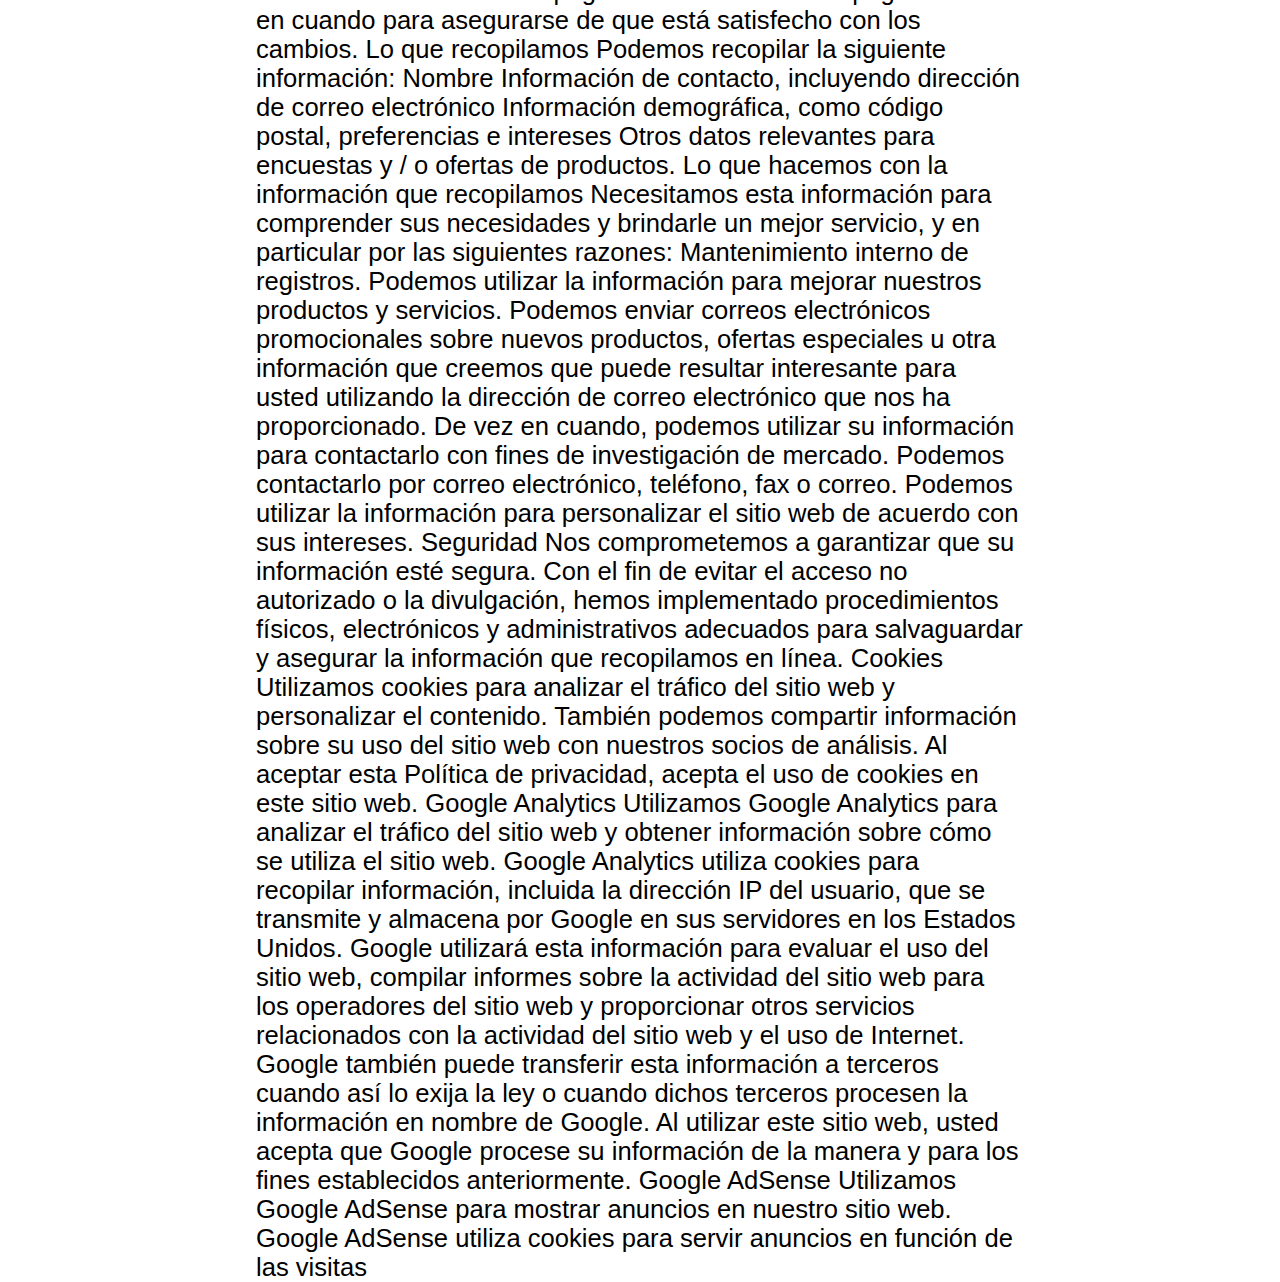
==== politicaPrivacidad.html @ efbe01a5 "Politica de privacidad" ====
<!DOCTYPE html>
<html lang="es">
  <head>
    <meta charset="UTF-8" />
    <meta http-equiv="X-UA-Compatible" content="IE=edge" />
    <meta name="viewport" content="width=device-width, initial-scale=1.0" />
    <title>Política de Privacidad</title>
    <link rel="stylesheet" href="politica.css">
  </head>
  <body>
    <h1>Política de privacidad</h1>
    <p>
      Esta Política de privacidad establece cómo
      https://helpfulutility.github.io utiliza y protege cualquier información
      que usted nos proporciona al utilizar este sitio web. Respetamos su
      privacidad y estamos comprometidos a protegerla. Si le pedimos que
      proporcione cierta información por la cual pueda ser identificado al
      utilizar este sitio web, puede estar seguro de que solo se utilizará de
      acuerdo con esta Política de privacidad. https://helpfulutility.github.io
      puede cambiar esta política de vez en cuando actualizando esta página.
      Debe revisar esta página de vez en cuando para asegurarse de que está
      satisfecho con los cambios. Lo que recopilamos Podemos recopilar la
      siguiente información: Nombre Información de contacto, incluyendo
      dirección de correo electrónico Información demográfica, como código
      postal, preferencias e intereses Otros datos relevantes para encuestas y /
      o ofertas de productos. Lo que hacemos con la información que recopilamos
      Necesitamos esta información para comprender sus necesidades y brindarle
      un mejor servicio, y en particular por las siguientes razones:
      Mantenimiento interno de registros. Podemos utilizar la información para
      mejorar nuestros productos y servicios. Podemos enviar correos
      electrónicos promocionales sobre nuevos productos, ofertas especiales u
      otra información que creemos que puede resultar interesante para usted
      utilizando la dirección de correo electrónico que nos ha proporcionado. De
      vez en cuando, podemos utilizar su información para contactarlo con fines
      de investigación de mercado. Podemos contactarlo por correo electrónico,
      teléfono, fax o correo. Podemos utilizar la información para personalizar
      el sitio web de acuerdo con sus intereses. Seguridad Nos comprometemos a
      garantizar que su información esté segura. Con el fin de evitar el acceso
      no autorizado o la divulgación, hemos implementado procedimientos físicos,
      electrónicos y administrativos adecuados para salvaguardar y asegurar la
      información que recopilamos en línea. Cookies Utilizamos cookies para
      analizar el tráfico del sitio web y personalizar el contenido. También
      podemos compartir información sobre su uso del sitio web con nuestros
      socios de análisis. Al aceptar esta Política de privacidad, acepta el uso
      de cookies en este sitio web. Google Analytics Utilizamos Google Analytics
      para analizar el tráfico del sitio web y obtener información sobre cómo se
      utiliza el sitio web. Google Analytics utiliza cookies para recopilar
      información, incluida la dirección IP del usuario, que se transmite y
      almacena por Google en sus servidores en los Estados Unidos. Google
      utilizará esta información para evaluar el uso del sitio web, compilar
      informes sobre la actividad del sitio web para los operadores del sitio
      web y proporcionar otros servicios relacionados con la actividad del sitio
      web y el uso de Internet. Google también puede transferir esta información
      a terceros cuando así lo exija la ley o cuando dichos terceros procesen la
      información en nombre de Google. Al utilizar este sitio web, usted acepta
      que Google procese su información de la manera y para los fines
      establecidos anteriormente. Google AdSense Utilizamos Google AdSense para
      mostrar anuncios en nuestro sitio web. Google AdSense utiliza cookies para
      servir anuncios en función de las visitas
    </p>
  </body>
</html>
---- politica.css ----
html,body{
    width: 100%;
    height: 100%;
    margin: 0%;
    padding: 0%;
}

body{
    display: flex;
    justify-content: center;
    align-items: center;
    flex-direction: column;
}

h1{
    width: 100%;
    text-align: center;
    font-size: 4vw;
    font-family: 'Gill Sans', 'Gill Sans MT', Calibri, 'Trebuchet MS', sans-serif;
}

p{
    width: 60%;
    font-size: 2vw;
    font-family: 'Lucida Sans', 'Lucida Sans Regular', 'Lucida Grande', 'Lucida Sans Unicode', Geneva, Verdana, sans-serif;
}
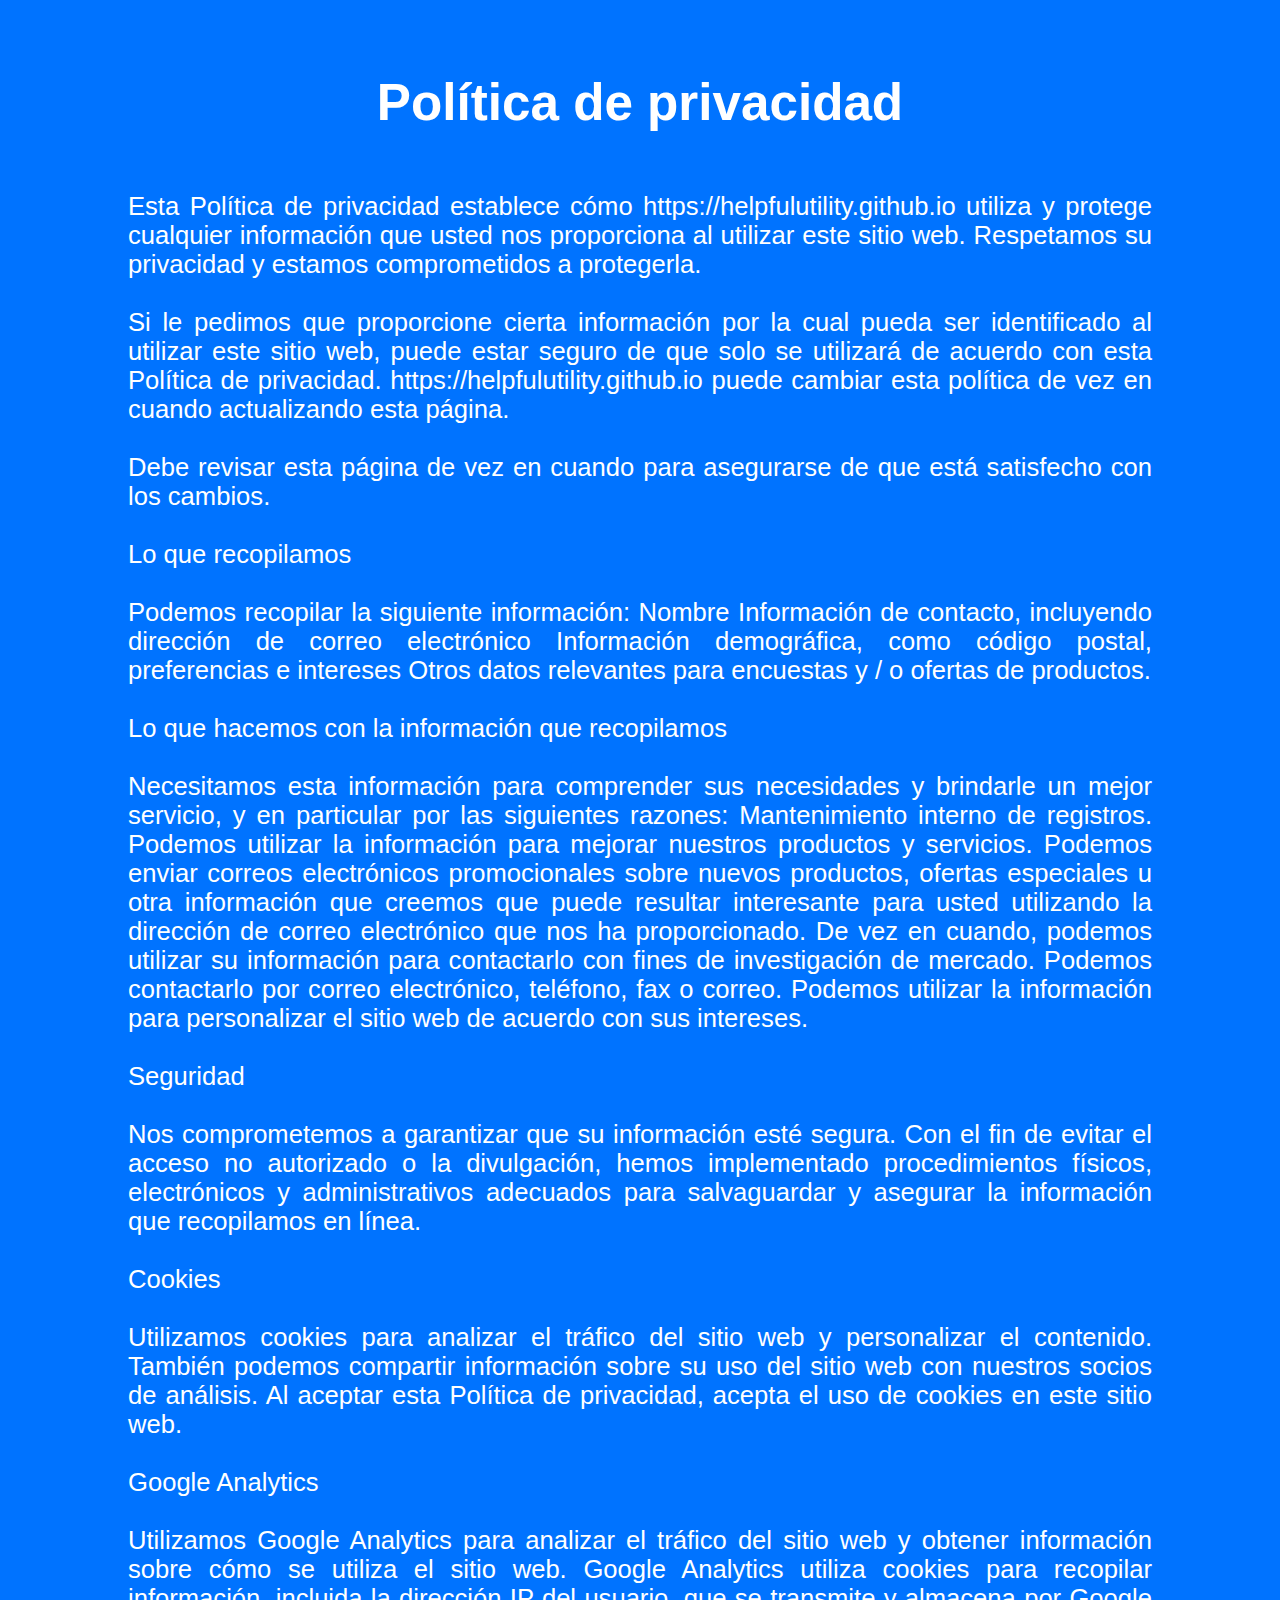
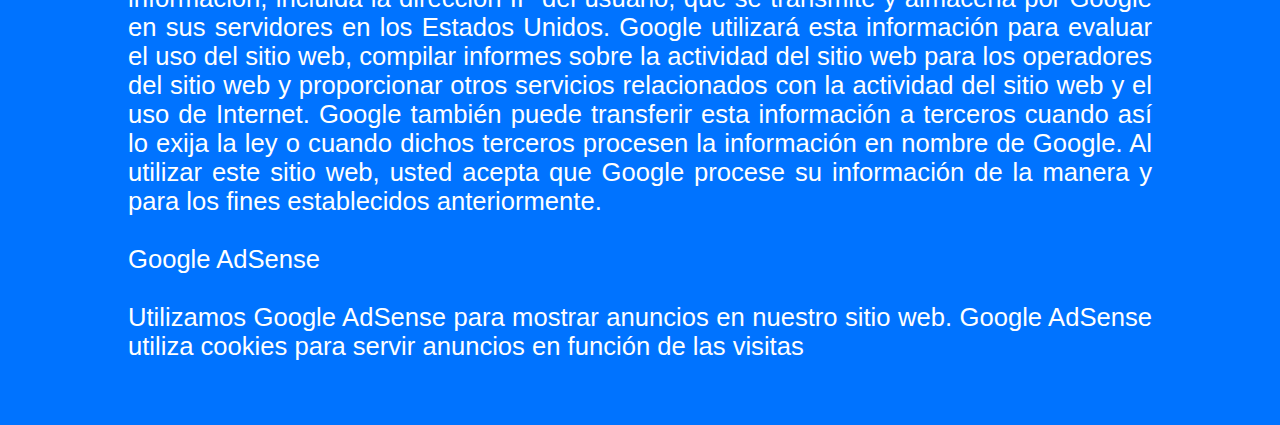
==== commit c6f43381: "Política privacidad" ====
--- a/politicaPrivacidad.html
+++ b/politicaPrivacidad.html
@@ -13,17 +13,26 @@
       Esta Política de privacidad establece cómo
       https://helpfulutility.github.io utiliza y protege cualquier información
       que usted nos proporciona al utilizar este sitio web. Respetamos su
-      privacidad y estamos comprometidos a protegerla. Si le pedimos que
-      proporcione cierta información por la cual pueda ser identificado al
+      privacidad y estamos comprometidos a protegerla. <br> 
+      <br>
+      Si le pedimos que proporcione cierta información por la cual pueda ser identificado al
       utilizar este sitio web, puede estar seguro de que solo se utilizará de
       acuerdo con esta Política de privacidad. https://helpfulutility.github.io
-      puede cambiar esta política de vez en cuando actualizando esta página.
+      puede cambiar esta política de vez en cuando actualizando esta página. <br>
+      <br>
       Debe revisar esta página de vez en cuando para asegurarse de que está
-      satisfecho con los cambios. Lo que recopilamos Podemos recopilar la
+      satisfecho con los cambios. <br>
+      <br>
+      Lo que recopilamos <br>
+      <br>
+      Podemos recopilar la
       siguiente información: Nombre Información de contacto, incluyendo
       dirección de correo electrónico Información demográfica, como código
       postal, preferencias e intereses Otros datos relevantes para encuestas y /
-      o ofertas de productos. Lo que hacemos con la información que recopilamos
+      o ofertas de productos. <br>
+      <br>
+      Lo que hacemos con la información que recopilamos <br>
+      <br>
       Necesitamos esta información para comprender sus necesidades y brindarle
       un mejor servicio, y en particular por las siguientes razones:
       Mantenimiento interno de registros. Podemos utilizar la información para
@@ -34,29 +43,42 @@
       vez en cuando, podemos utilizar su información para contactarlo con fines
       de investigación de mercado. Podemos contactarlo por correo electrónico,
       teléfono, fax o correo. Podemos utilizar la información para personalizar
-      el sitio web de acuerdo con sus intereses. Seguridad Nos comprometemos a
-      garantizar que su información esté segura. Con el fin de evitar el acceso
-      no autorizado o la divulgación, hemos implementado procedimientos físicos,
-      electrónicos y administrativos adecuados para salvaguardar y asegurar la
-      información que recopilamos en línea. Cookies Utilizamos cookies para
-      analizar el tráfico del sitio web y personalizar el contenido. También
-      podemos compartir información sobre su uso del sitio web con nuestros
-      socios de análisis. Al aceptar esta Política de privacidad, acepta el uso
-      de cookies en este sitio web. Google Analytics Utilizamos Google Analytics
-      para analizar el tráfico del sitio web y obtener información sobre cómo se
-      utiliza el sitio web. Google Analytics utiliza cookies para recopilar
-      información, incluida la dirección IP del usuario, que se transmite y
-      almacena por Google en sus servidores en los Estados Unidos. Google
-      utilizará esta información para evaluar el uso del sitio web, compilar
+      el sitio web de acuerdo con sus intereses. <br>
+      <br>  
+      Seguridad <br>
+      <br>
+      Nos comprometemos a garantizar que su información esté segura. 
+      Con el fin de evitar el acceso no autorizado o la divulgación, hemos 
+      implementado procedimientos físicos, electrónicos y administrativos 
+      adecuados para salvaguardar y asegurar la información que recopilamos 
+      en línea. <br>
+      <br>
+      Cookies <br>
+      <br>
+      Utilizamos cookies para analizar el tráfico del sitio web y personalizar 
+      el contenido. También podemos compartir información sobre su uso del sitio 
+      web con nuestros socios de análisis. Al aceptar esta Política de privacidad, 
+      acepta el uso de cookies en este sitio web. <br>
+      <br>
+      Google Analytics <br>
+      <br>
+      Utilizamos Google Analytics para analizar el tráfico del sitio web y obtener 
+      información sobre cómo se utiliza el sitio web. Google Analytics utiliza cookies 
+      para recopilar información, incluida la dirección IP del usuario, que se 
+      transmite y almacena por Google en sus servidores en los Estados Unidos. 
+      Google utilizará esta información para evaluar el uso del sitio web, compilar
       informes sobre la actividad del sitio web para los operadores del sitio
       web y proporcionar otros servicios relacionados con la actividad del sitio
       web y el uso de Internet. Google también puede transferir esta información
       a terceros cuando así lo exija la ley o cuando dichos terceros procesen la
       información en nombre de Google. Al utilizar este sitio web, usted acepta
       que Google procese su información de la manera y para los fines
-      establecidos anteriormente. Google AdSense Utilizamos Google AdSense para
-      mostrar anuncios en nuestro sitio web. Google AdSense utiliza cookies para
-      servir anuncios en función de las visitas
+      establecidos anteriormente. <br> 
+      <br>
+      Google AdSense <br>
+      <br>
+      Utilizamos Google AdSense para mostrar anuncios en nuestro sitio web. 
+      Google AdSense utiliza cookies para servir anuncios en función de las visitas
     </p>
   </body>
 </html>
--- a/politica.css
+++ b/politica.css
@@ -1,6 +1,6 @@
 html,body{
     width: 100%;
-    height: 100%;
+    height: 150%;
     margin: 0%;
     padding: 0%;
 }
@@ -10,6 +10,8 @@
     justify-content: center;
     align-items: center;
     flex-direction: column;
+    background-color: rgb(0, 115, 255);
+    color: white;
 }
 
 h1{
@@ -20,7 +22,8 @@
 }
 
 p{
-    width: 60%;
+    width: 80%;
     font-size: 2vw;
     font-family: 'Lucida Sans', 'Lucida Sans Regular', 'Lucida Grande', 'Lucida Sans Unicode', Geneva, Verdana, sans-serif;
+    text-align:justify
 }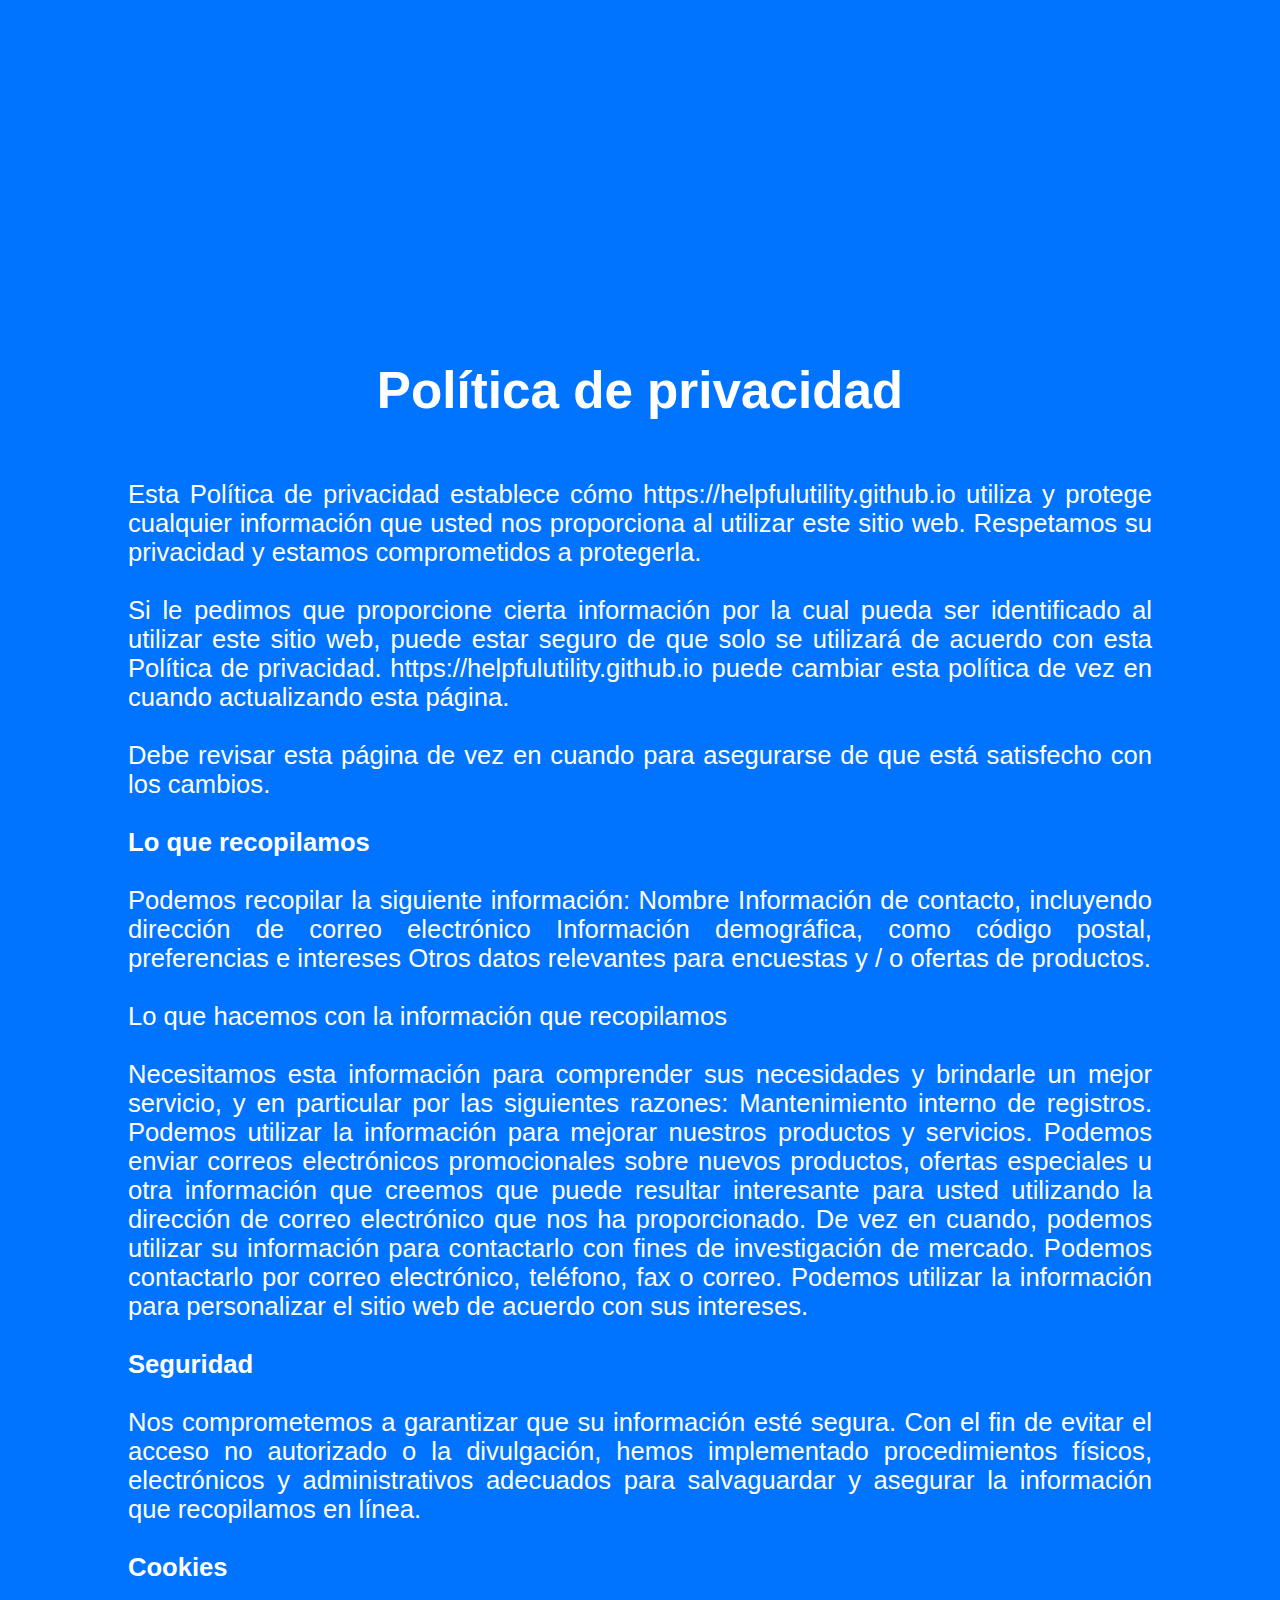
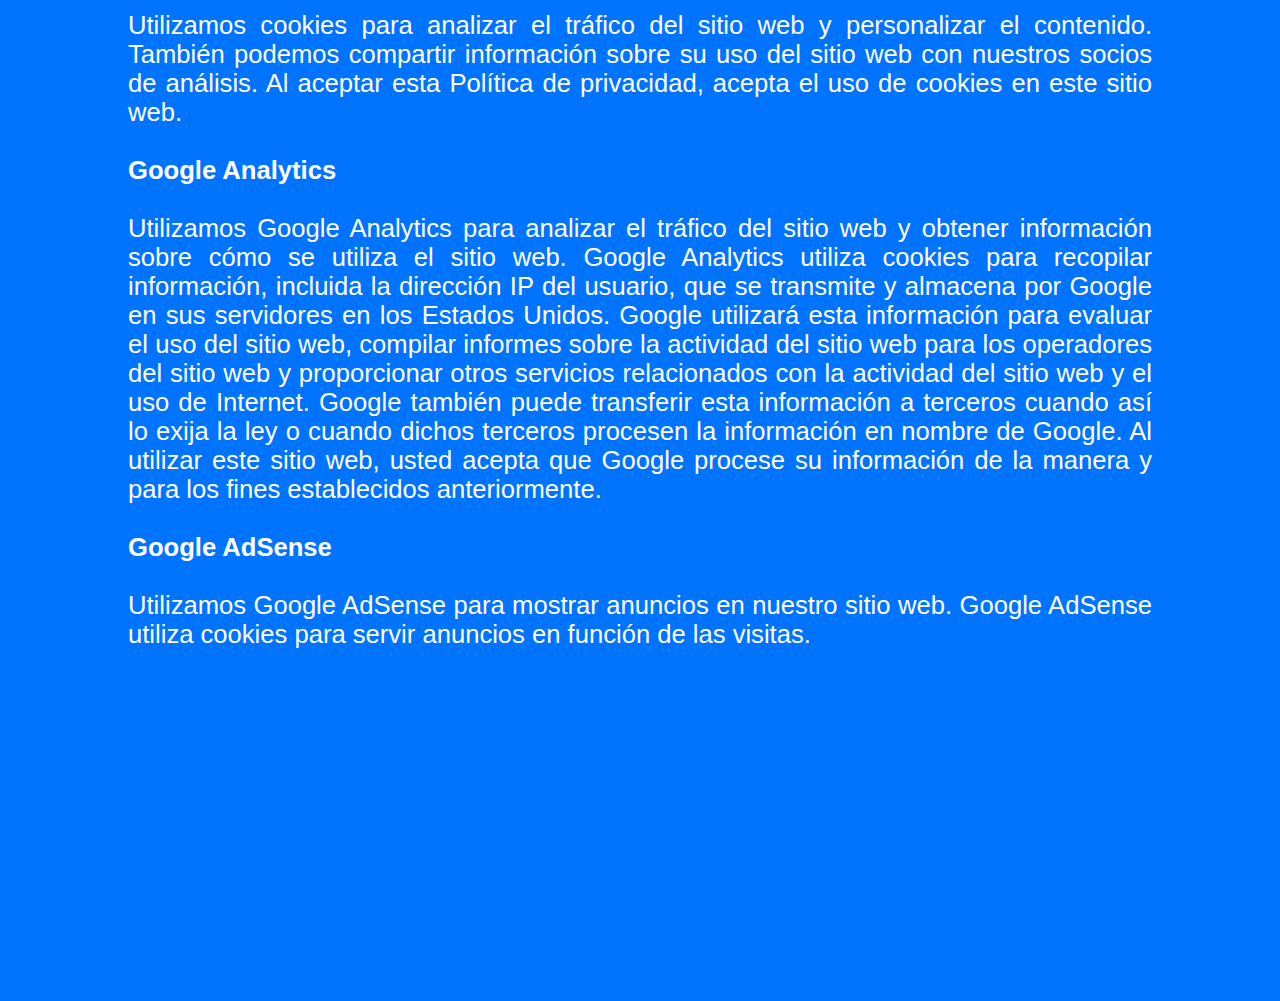
==== commit 323dad93: "Política privacidad" ====
--- a/politicaPrivacidad.html
+++ b/politicaPrivacidad.html
@@ -23,7 +23,7 @@
       Debe revisar esta página de vez en cuando para asegurarse de que está
       satisfecho con los cambios. <br>
       <br>
-      Lo que recopilamos <br>
+      <strong>Lo que recopilamos</strong><br>
       <br>
       Podemos recopilar la
       siguiente información: Nombre Información de contacto, incluyendo
@@ -45,7 +45,7 @@
       teléfono, fax o correo. Podemos utilizar la información para personalizar
       el sitio web de acuerdo con sus intereses. <br>
       <br>  
-      Seguridad <br>
+      <strong>Seguridad</strong><br>
       <br>
       Nos comprometemos a garantizar que su información esté segura. 
       Con el fin de evitar el acceso no autorizado o la divulgación, hemos 
@@ -53,14 +53,14 @@
       adecuados para salvaguardar y asegurar la información que recopilamos 
       en línea. <br>
       <br>
-      Cookies <br>
+      <strong>Cookies</strong><br>
       <br>
       Utilizamos cookies para analizar el tráfico del sitio web y personalizar 
       el contenido. También podemos compartir información sobre su uso del sitio 
       web con nuestros socios de análisis. Al aceptar esta Política de privacidad, 
       acepta el uso de cookies en este sitio web. <br>
       <br>
-      Google Analytics <br>
+      <strong>Google Analytics</strong><br>
       <br>
       Utilizamos Google Analytics para analizar el tráfico del sitio web y obtener 
       información sobre cómo se utiliza el sitio web. Google Analytics utiliza cookies 
@@ -75,10 +75,10 @@
       que Google procese su información de la manera y para los fines
       establecidos anteriormente. <br> 
       <br>
-      Google AdSense <br>
+      <strong>Google AdSense</strong> <br>
       <br>
       Utilizamos Google AdSense para mostrar anuncios en nuestro sitio web. 
-      Google AdSense utiliza cookies para servir anuncios en función de las visitas
+      Google AdSense utiliza cookies para servir anuncios en función de las visitas.
     </p>
   </body>
 </html>
--- a/politica.css
+++ b/politica.css
@@ -1,6 +1,6 @@
 html,body{
     width: 100%;
-    height: 150%;
+    height: 170%;
     margin: 0%;
     padding: 0%;
 }
